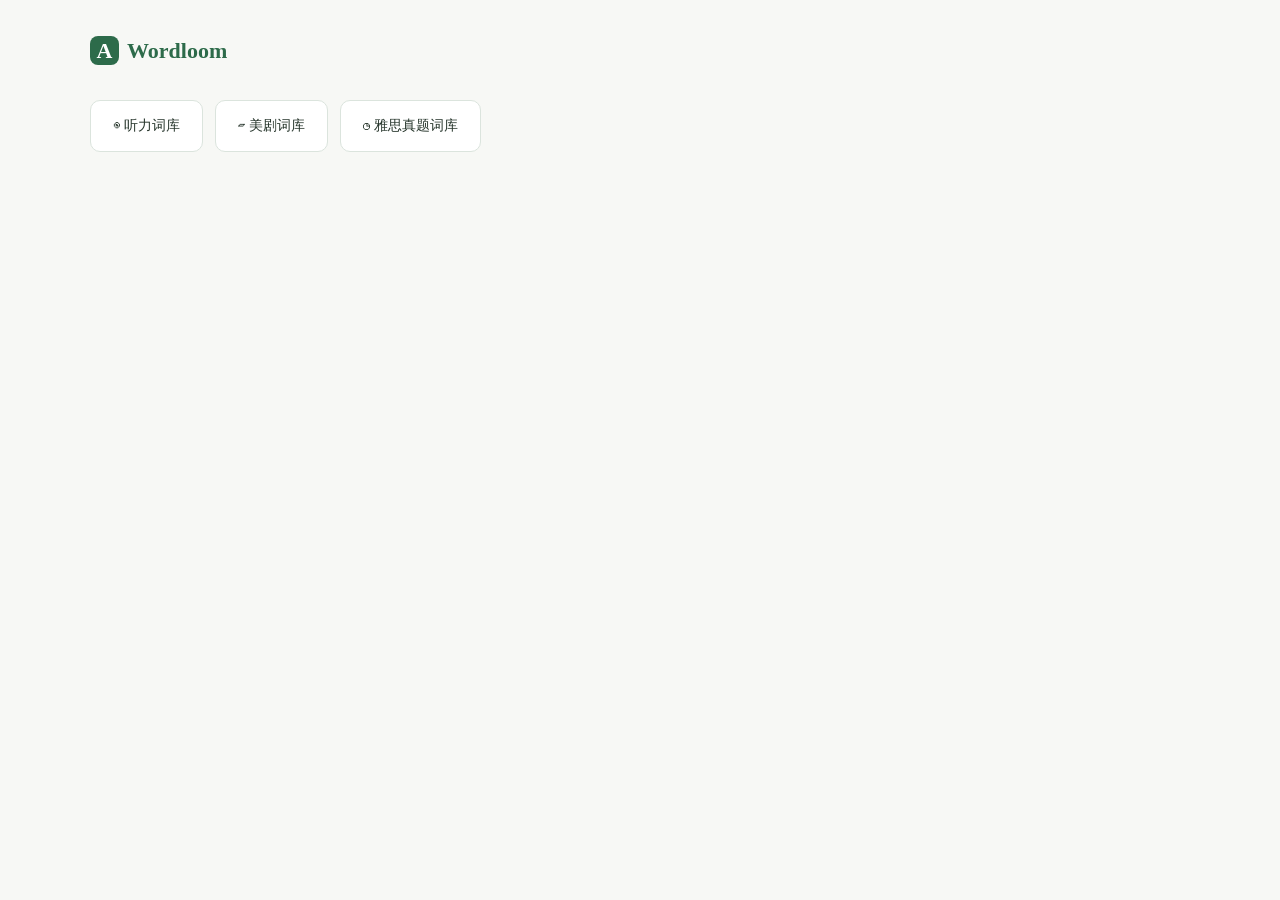
==== index.html @ 42e4ac9b "Add initial HTML structure for Wordloom" ====
<!doctype html><html lang="zh-CN"><head><meta charset="UTF-8"><meta name="viewport" content="width=device-width,initial-scale=1"><title>Wordloom</title><style>body{margin:0;background:#f7f8f5;color:#17221b;font:14px Arial,"PingFang SC",sans-serif}.wrap{max-width:1100px;margin:auto;padding:36px 22px}.brand{font:bold 22px Georgia;color:#2d6b4a;margin-bottom:35px}.brand b{display:inline-grid;place-items:center;background:#2d6b4a;color:#fff;border-radius:8px;width:29px;height:29px;margin-right:8px}.nav{display:flex;gap:12px;flex-wrap:wrap}.nav a{padding:16px 22px;background:#fff;border:1px solid #dbe4dd;border-radius:10px;color:#26352b;text-decoration:none}.nav a:hover{border-color:#2d6b4a}</style></head><body><main class="wrap"><div class="brand"><b>A</b>Wordloom</div><nav class="nav"><a href="./listening/">◉ 听力词库</a><a href="./tv/">▱ 美剧词库</a><a href="./ielts/">◷ 雅思真题词库</a></nav></main></body></html>
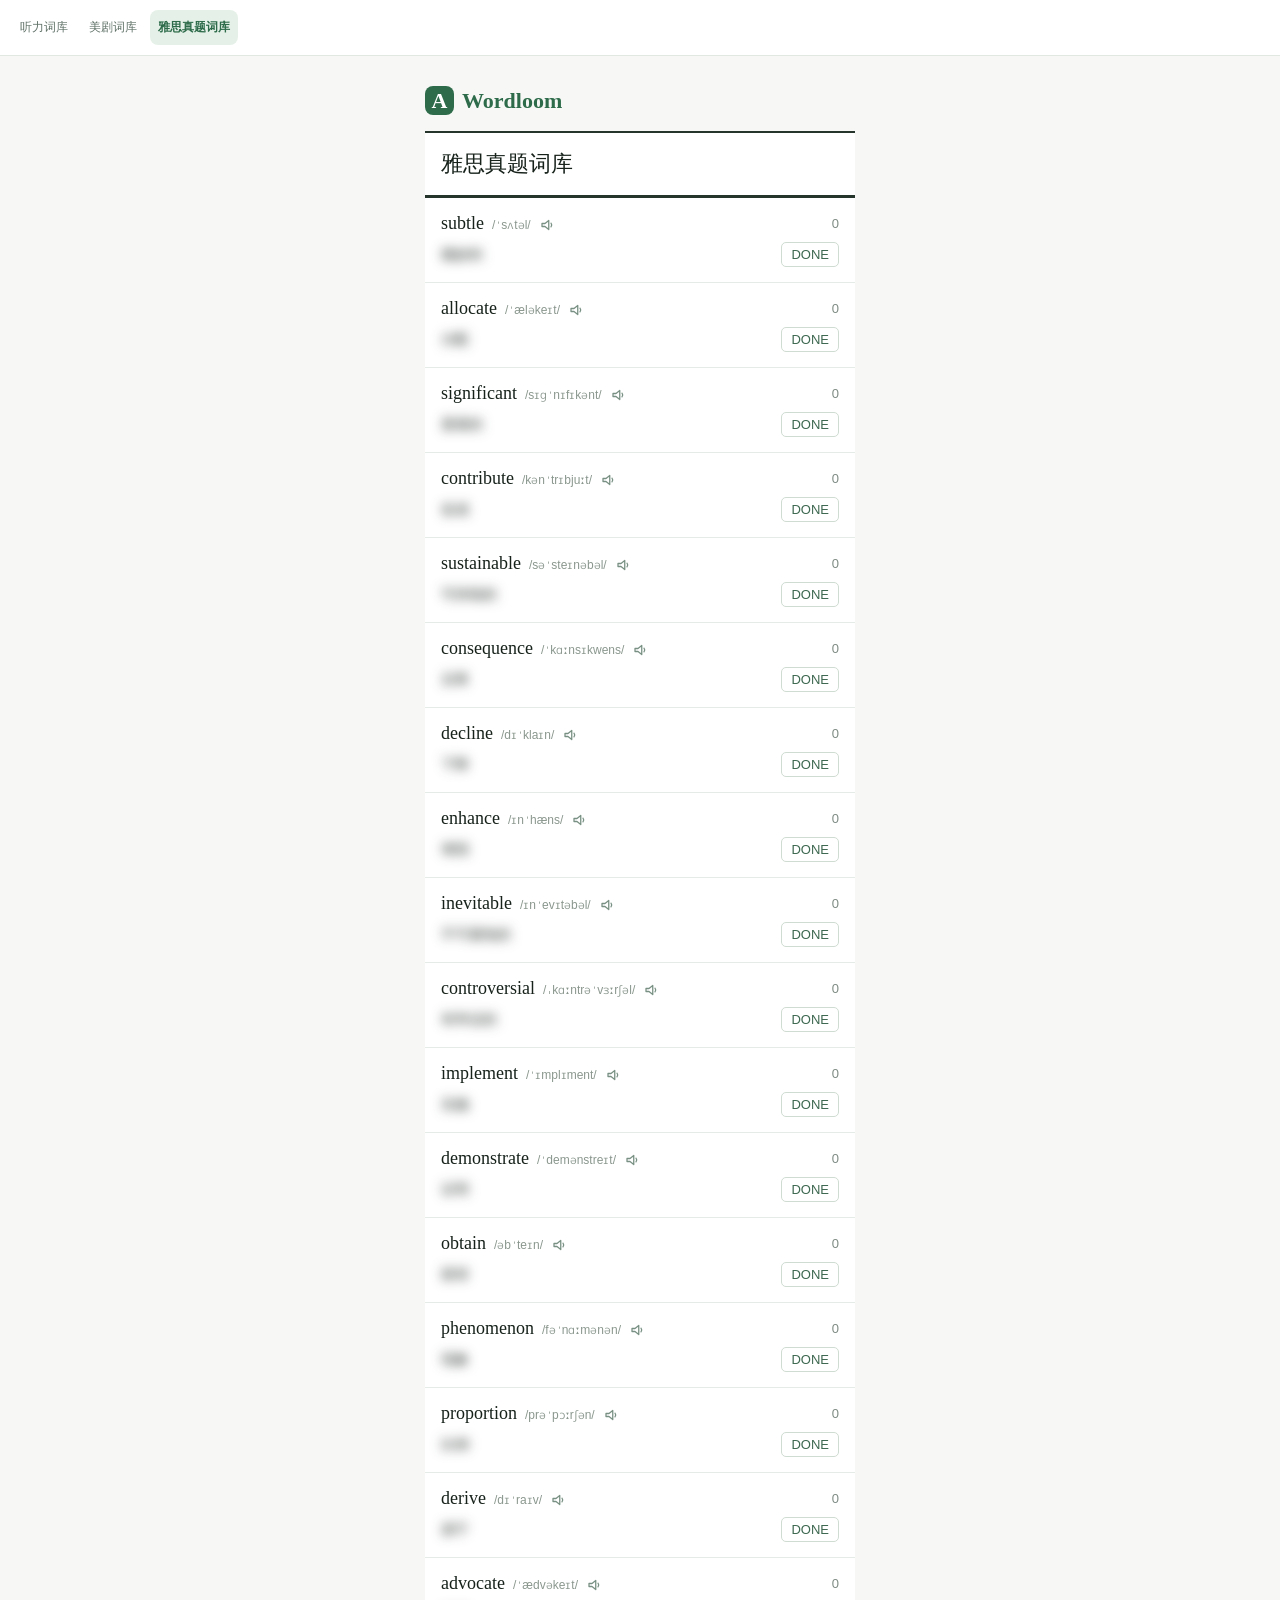
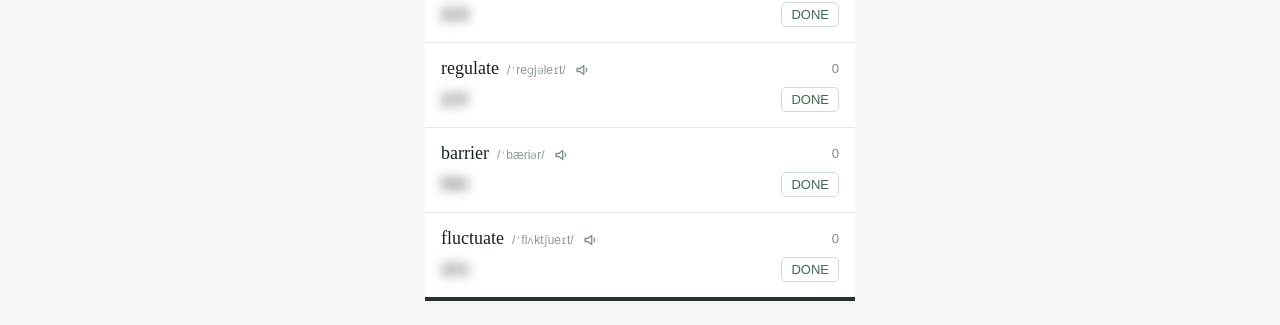
==== commit cf2d8b65: "Add redirect to IELTS page in index.html Redirect to the IELTS resource page immediately upon loadin" ====
--- a/index.html
+++ b/index.html
@@ -1,2 +1 @@
-<!doctype html><html lang="zh-CN"><head><meta charset="UTF-8"><meta name="viewport" content="width=device-width,initial-scale=1"><title>Wordloom</title><style>body{margin:0;background:#f7f8f5;color:#17221b;font:14px Arial,"PingFang SC",sans-serif}.wrap{max-width:1100px;margin:auto;padding:36px 22px}.brand{font:bold 22px Georgia;color:#2d6b4a;margin-bottom:35px}.brand b{display:inline-grid;place-items:center;background:#2d6b4a;color:#fff;border-radius:8px;width:29px;height:29px;margin-right:8px}.nav{display:flex;gap:12px;flex-wrap:wrap}.nav a{padding:16px 22px;background:#fff;border:1px solid #dbe4dd;border-radius:10px;color:#26352b;text-decoration:none}.nav a:hover{border-color:#2d6b4a}</style></head><body><main class="wrap"><div class="brand"><b>A</b>Wordloom</div><nav class="nav"><a href="./listening/">◉ 听力词库</a><a href="./tv/">▱ 美剧词库</a><a href="./ielts/">◷ 雅思真题词库</a></nav></main></body></html>
-
+<!doctype html><html lang="zh-CN"><head><meta charset="UTF-8"><meta name="viewport" content="width=device-width,initial-scale=1"><meta http-equiv="refresh" content="0;url=./ielts/"><title>雅思真题词库 · Wordloom</title><script>location.replace("./ielts/")</script></head></html>
